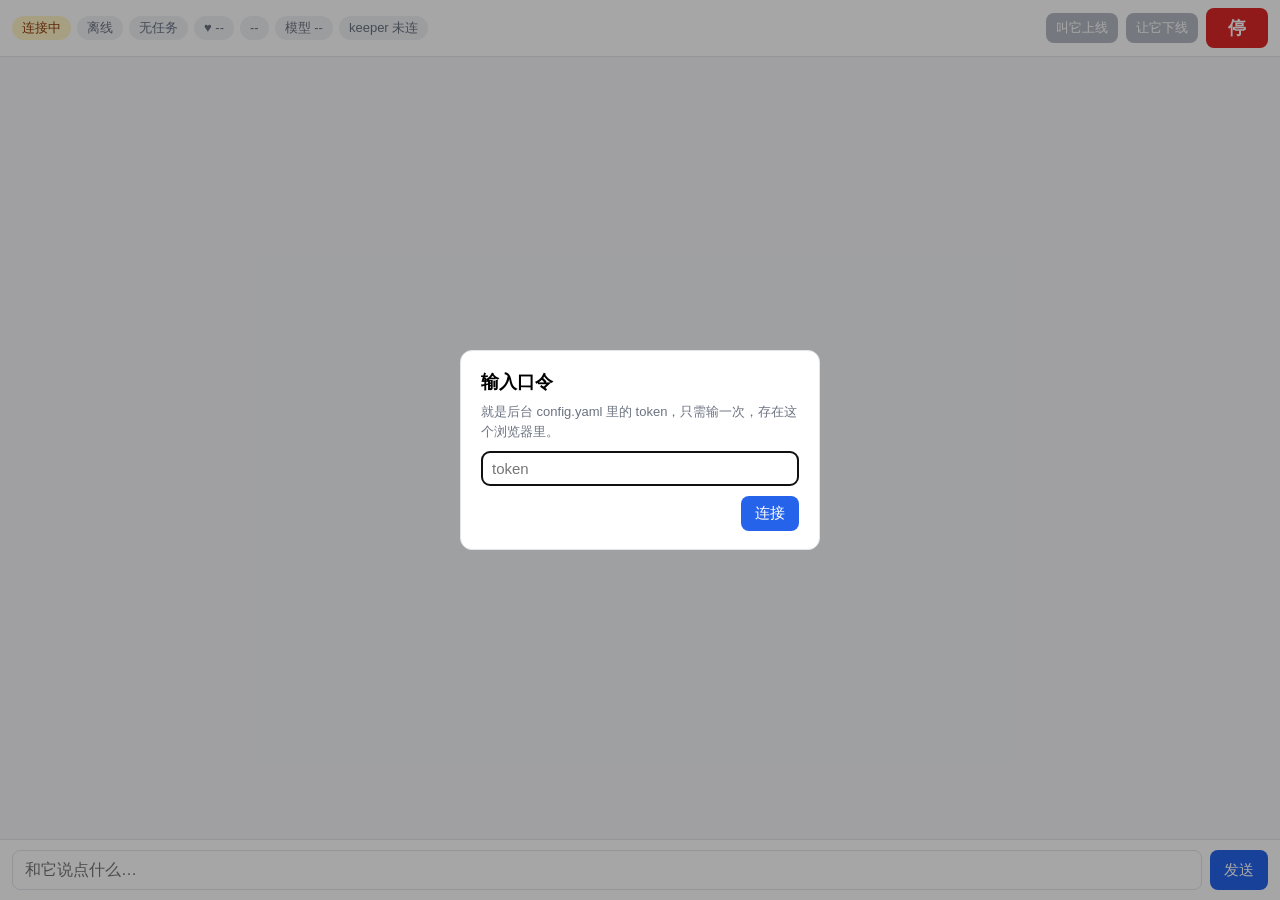
==== ui/index.html @ 0f7acbd1 "任务单 4：聊天网页 ui/ - 纯静态 index.html / app.js / style.css，server 打包时 processResources 拷进 jar 的 web/，由后台在 " ====
<!doctype html>
<html lang="zh">
<head>
  <meta charset="utf-8">
  <meta name="viewport" content="width=device-width, initial-scale=1">
  <title>Blockmate</title>
  <link rel="stylesheet" href="style.css">
</head>
<body>
  <header id="statusbar">
    <div class="pills">
      <span id="conn" class="pill pill-warn">连接中</span>
      <span id="online" class="pill">离线</span>
      <span id="task" class="pill">无任务</span>
      <span id="health" class="pill" title="生命值">♥ --</span>
      <span id="dim" class="pill" title="所在维度">--</span>
      <span id="model" class="pill" title="大模型">模型 --</span>
      <span id="keeper" class="pill" title="MacBook 上的守护进程">keeper 未连</span>
    </div>
    <div class="actions">
      <button id="keeper-start" class="btn btn-small" type="button" disabled title="让 keeper 启动游戏客户端">叫它上线</button>
      <button id="keeper-stop" class="btn btn-small" type="button" disabled title="让 keeper 关闭游戏客户端">让它下线</button>
      <button id="stop" class="btn btn-stop" type="button" title="立刻停下，不经过模型">停</button>
    </div>
  </header>

  <main>
    <section id="chat" aria-live="polite"></section>
    <details id="prefs" hidden>
      <summary>待确认的偏好 <span id="prefs-count" class="badge">0</span></summary>
      <ul id="prefs-list"></ul>
    </details>
  </main>

  <footer>
    <form id="composer" autocomplete="off">
      <input id="input" type="text" placeholder="和它说点什么…" maxlength="2000">
      <button id="send" class="btn" type="submit">发送</button>
    </form>
  </footer>

  <dialog id="token-dialog">
    <form method="dialog" id="token-form">
      <h2>输入口令</h2>
      <p>就是后台 config.yaml 里的 token，只需输一次，存在这个浏览器里。</p>
      <input id="token-input" type="password" placeholder="token" autocomplete="off" required>
      <div class="dialog-actions"><button class="btn" type="submit">连接</button></div>
    </form>
  </dialog>

  <script src="app.js"></script>
</body>
</html>
---- ui/style.css ----
:root {
  --bg: #f5f6f8; --panel: #ffffff; --line: #e1e4ea; --text: #1f2430; --muted: #6b7280;
  --owner: #d7e8ff; --companion: #ffffff; --system: #fff6d6; --accent: #2563eb; --stop: #dc2626;
  --ok: #16a34a; --warn: #d97706; --bad: #dc2626;
}
* { box-sizing: border-box; }
html, body { height: 100%; margin: 0; }
body {
  display: flex; flex-direction: column; background: var(--bg); color: var(--text);
  font: 15px/1.5 -apple-system, "PingFang SC", "Noto Sans CJK SC", "Microsoft YaHei", sans-serif;
}
header#statusbar {
  display: flex; flex-wrap: wrap; align-items: center; justify-content: space-between; gap: 8px;
  padding: 8px 12px; background: var(--panel); border-bottom: 1px solid var(--line);
}
.pills { display: flex; flex-wrap: wrap; gap: 6px; }
.pill {
  padding: 2px 10px; border-radius: 999px; background: #eef0f4; color: var(--muted); font-size: 13px; white-space: nowrap;
}
.pill-ok { background: #dcfce7; color: #166534; }
.pill-warn { background: #fef3c7; color: #92400e; }
.pill-bad { background: #fee2e2; color: #991b1b; }
.actions { display: flex; gap: 8px; align-items: center; }
.btn {
  border: 0; border-radius: 8px; padding: 8px 14px; background: var(--accent); color: #fff; font-size: 15px; cursor: pointer;
}
.btn:disabled { opacity: .4; cursor: not-allowed; }
.btn-small { padding: 6px 10px; font-size: 13px; background: #475569; }
.btn-stop { background: var(--stop); font-weight: 700; font-size: 18px; padding: 8px 22px; }
.btn-stop:active { transform: scale(.97); }
main { flex: 1; min-height: 0; display: flex; flex-direction: column; }
#chat { flex: 1; overflow-y: auto; padding: 12px; display: flex; flex-direction: column; gap: 8px; }
.msg { max-width: 78%; padding: 8px 12px; border-radius: 12px; border: 1px solid var(--line); white-space: pre-wrap; word-break: break-word; }
.msg .meta { display: block; font-size: 11px; color: var(--muted); margin-top: 2px; }
.msg-owner { align-self: flex-end; background: var(--owner); }
.msg-companion { align-self: flex-start; background: var(--companion); }
.msg-system { align-self: center; background: var(--system); color: #7c5a00; font-size: 13px; max-width: 92%; }
.msg-pending::after { content: "▍"; animation: blink 1s steps(2) infinite; }
@keyframes blink { to { opacity: 0; } }
details#prefs { border-top: 1px solid var(--line); background: var(--panel); padding: 6px 12px; }
details#prefs summary { cursor: pointer; font-weight: 600; }
.badge { display: inline-block; min-width: 20px; padding: 0 6px; border-radius: 999px; background: var(--warn); color: #fff; font-size: 12px; text-align: center; }
#prefs-list { list-style: none; margin: 6px 0 0; padding: 0; display: flex; flex-direction: column; gap: 6px; }
#prefs-list li { display: flex; gap: 8px; align-items: center; justify-content: space-between; }
#prefs-list .pref-actions { display: flex; gap: 6px; }
footer { padding: 10px 12px; background: var(--panel); border-top: 1px solid var(--line); }
#composer { display: flex; gap: 8px; }
#input { flex: 1; padding: 10px 12px; border: 1px solid var(--line); border-radius: 8px; font-size: 16px; }
dialog { border: 1px solid var(--line); border-radius: 12px; padding: 18px 20px; max-width: 360px; }
dialog::backdrop { background: rgba(0,0,0,.35); }
dialog h2 { margin: 0 0 6px; font-size: 18px; }
dialog p { margin: 0 0 10px; color: var(--muted); font-size: 13px; }
dialog input { width: 100%; padding: 8px 10px; border: 1px solid var(--line); border-radius: 8px; font-size: 15px; }
.dialog-actions { margin-top: 10px; text-align: right; }
@media (max-width: 600px) {
  .msg { max-width: 92%; }
  .btn-stop { padding: 8px 16px; }
  header#statusbar { padding: 6px 8px; }
}
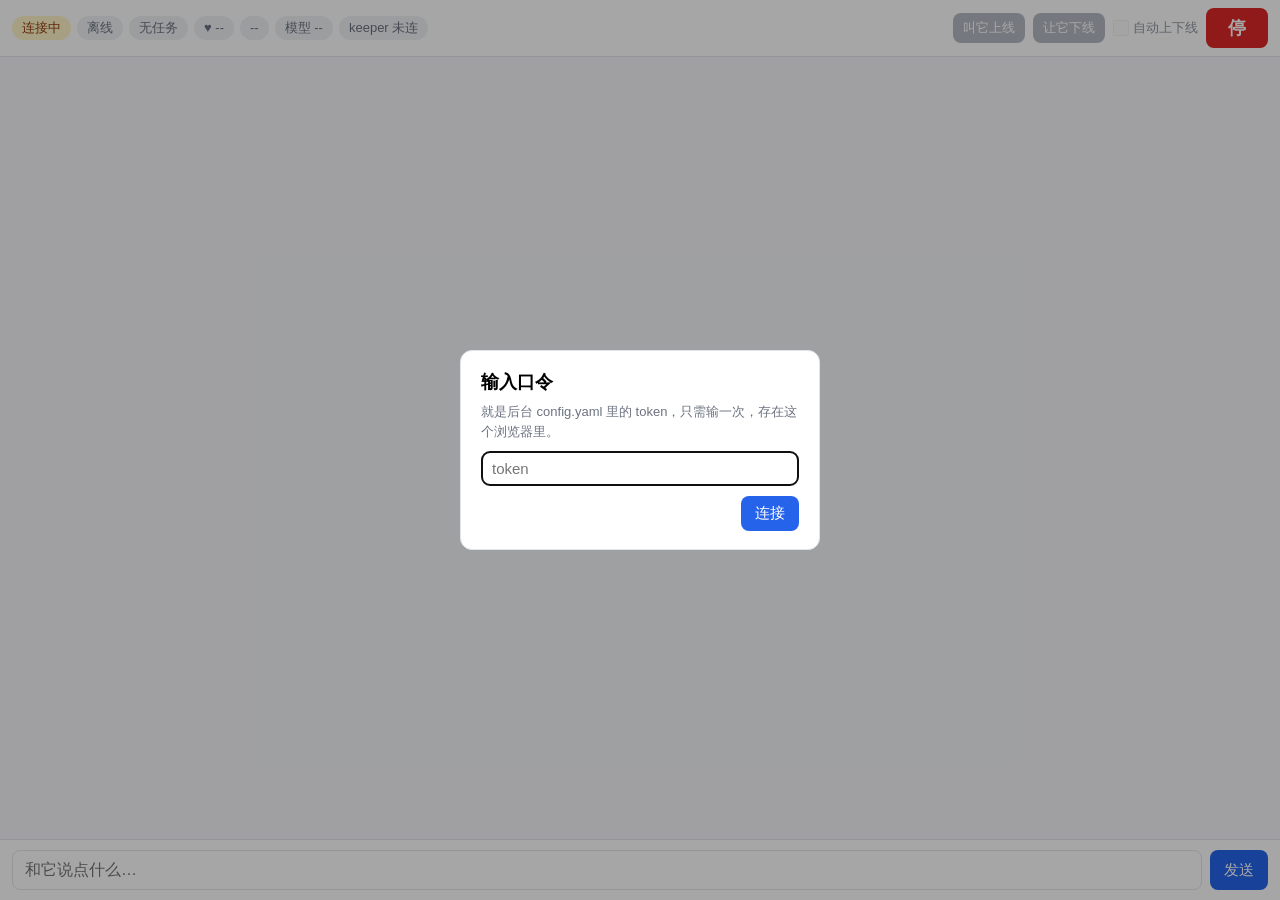
==== commit b5a4a438: "手册 7.2 可选：主人进服自动上线、离开 10 分钟自动下线（RCON 查谁在线） - server：config 加 rcon / auto_presence；RconClient 每 30 秒在" ====
--- a/ui/index.html
+++ b/ui/index.html
@@ -14,12 +14,17 @@
       <span id="task" class="pill">无任务</span>
       <span id="health" class="pill" title="生命值">♥ --</span>
       <span id="dim" class="pill" title="所在维度">--</span>
+      <span id="inv" class="pill" title="背包" hidden>背包：--</span>
       <span id="model" class="pill" title="大模型">模型 --</span>
       <span id="keeper" class="pill" title="MacBook 上的守护进程">keeper 未连</span>
+      <span id="owner" class="pill" title="后台用 RCON 查到的主人在线状态" hidden>主人：--</span>
     </div>
     <div class="actions">
       <button id="keeper-start" class="btn btn-small" type="button" disabled title="让 keeper 启动游戏客户端">叫它上线</button>
       <button id="keeper-stop" class="btn btn-small" type="button" disabled title="让 keeper 关闭游戏客户端">让它下线</button>
+      <label id="auto-wrap" class="toggle" title="后台每 30 秒问服务器谁在线：你进服就叫伙伴上线，你离开 10 分钟就让它下线。需要 config.yaml 配了 rcon">
+        <input id="auto" type="checkbox" disabled> 自动上下线
+      </label>
       <button id="stop" class="btn btn-stop" type="button" title="立刻停下，不经过模型">停</button>
     </div>
   </header>
--- a/ui/style.css
+++ b/ui/style.css
@@ -57,3 +57,8 @@
   .btn-stop { padding: 8px 16px; }
   header#statusbar { padding: 6px 8px; }
 }
+
+/* 自动上下线开关 */
+.toggle { display: inline-flex; align-items: center; gap: 4px; font-size: 13px; color: #334155; cursor: pointer; user-select: none; }
+.toggle input { width: 16px; height: 16px; margin: 0; cursor: pointer; }
+.toggle input:disabled, .toggle:has(input:disabled) { cursor: not-allowed; opacity: 0.55; }
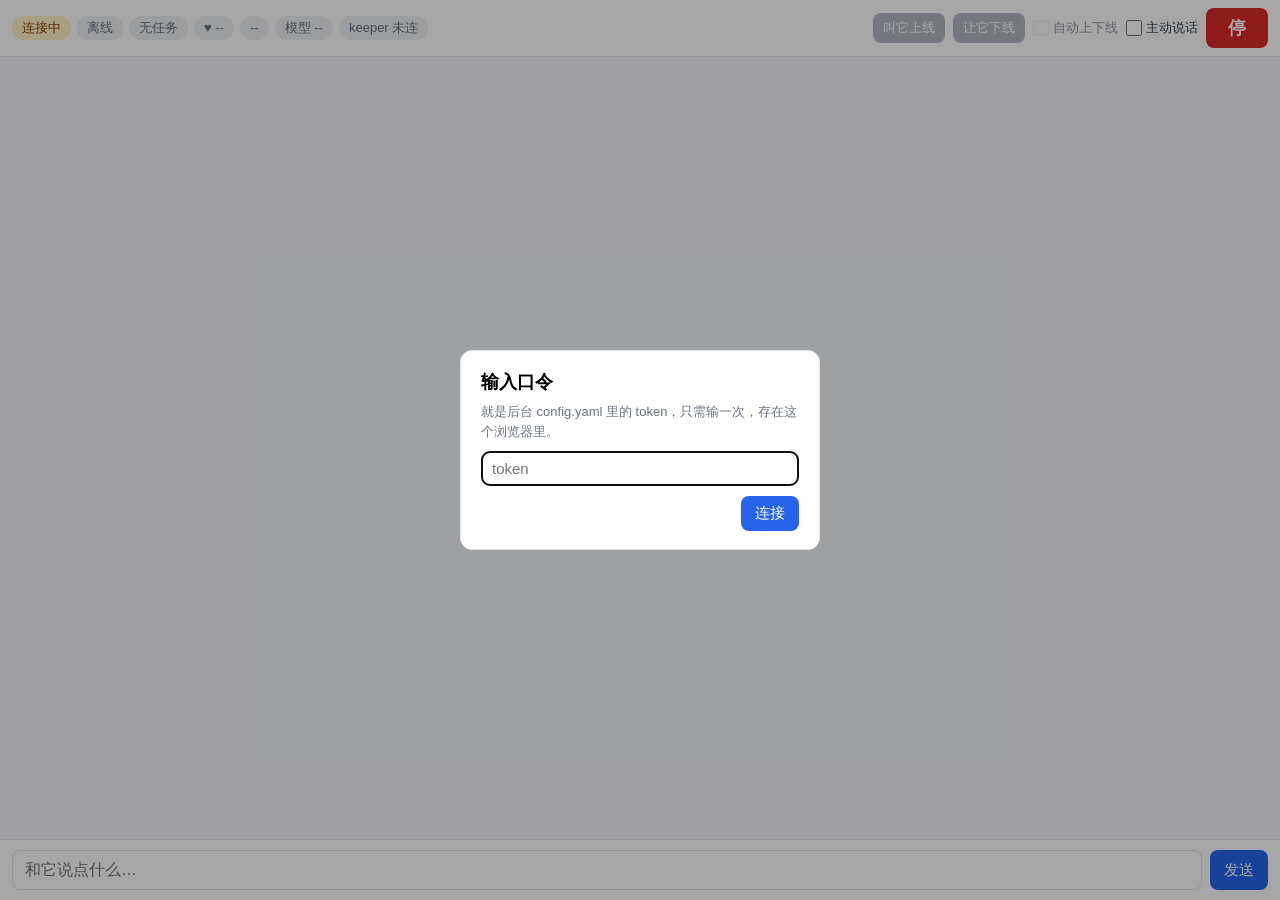
==== commit d7ddf995: "任务单 18：空闲循环和主动提议——没人说话时每 60 秒想一次（propose / remind / stay_quiet），节流和拒绝记忆写死在后台（15 秒不插嘴、同类提醒 5 分钟、被拒 10" ====
--- a/ui/index.html
+++ b/ui/index.html
@@ -25,11 +25,18 @@
       <label id="auto-wrap" class="toggle" title="后台每 30 秒问服务器谁在线：你进服就叫伙伴上线，你离开 10 分钟就让它下线。需要 config.yaml 配了 rcon">
         <input id="auto" type="checkbox" disabled> 自动上下线
       </label>
+      <label id="idle-wrap" class="toggle" title="没人说话时它每分钟想一次要不要主动说点什么（提议、天黑提醒）。关掉就只答不问">
+        <input id="idle" type="checkbox"> 主动说话
+      </label>
       <button id="stop" class="btn btn-stop" type="button" title="立刻停下，不经过模型">停</button>
     </div>
   </header>
 
   <main>
+    <section id="plan" class="plan" hidden>
+      <div class="plan-goal"><span id="plan-goal"></span> <span id="plan-outcome" class="badge"></span></div>
+      <ol id="plan-steps" class="plan-steps"></ol>
+    </section>
     <section id="chat" aria-live="polite"></section>
     <details id="prefs" hidden>
       <summary>待确认的偏好 <span id="prefs-count" class="badge">0</span></summary>
--- a/ui/style.css
+++ b/ui/style.css
@@ -62,3 +62,17 @@
 .toggle { display: inline-flex; align-items: center; gap: 4px; font-size: 13px; color: #334155; cursor: pointer; user-select: none; }
 .toggle input { width: 16px; height: 16px; margin: 0; cursor: pointer; }
 .toggle input:disabled, .toggle:has(input:disabled) { cursor: not-allowed; opacity: 0.55; }
+
+/* 计划进度条（任务单 10） */
+.plan { margin: 8px 12px 0; padding: 8px 10px; border: 1px solid #e2e8f0; border-radius: 8px; background: #f8fafc; font-size: 13px; }
+.plan-goal { color: #334155; margin-bottom: 6px; }
+.plan-steps { list-style: none; margin: 0; padding: 0; display: flex; flex-wrap: wrap; gap: 6px; }
+.plan-steps li { padding: 2px 8px; border-radius: 10px; background: #e2e8f0; color: #475569; }
+.plan-steps li.running { background: #dbeafe; color: #1e40af; font-weight: 600; }
+.plan-steps li.done { background: #dcfce7; color: #166534; }
+.plan-steps li.failed { background: #fee2e2; color: #991b1b; }
+.plan-steps li.skipped { background: #f1f5f9; color: #94a3b8; text-decoration: line-through; }
+
+/* 任务单 18：它主动说的话（空闲循环里的提议和提醒）另一种样式 */
+.msg-idle { border-left: 3px solid #f59e0b; }
+.msg-idle .meta { color: #b45309; }
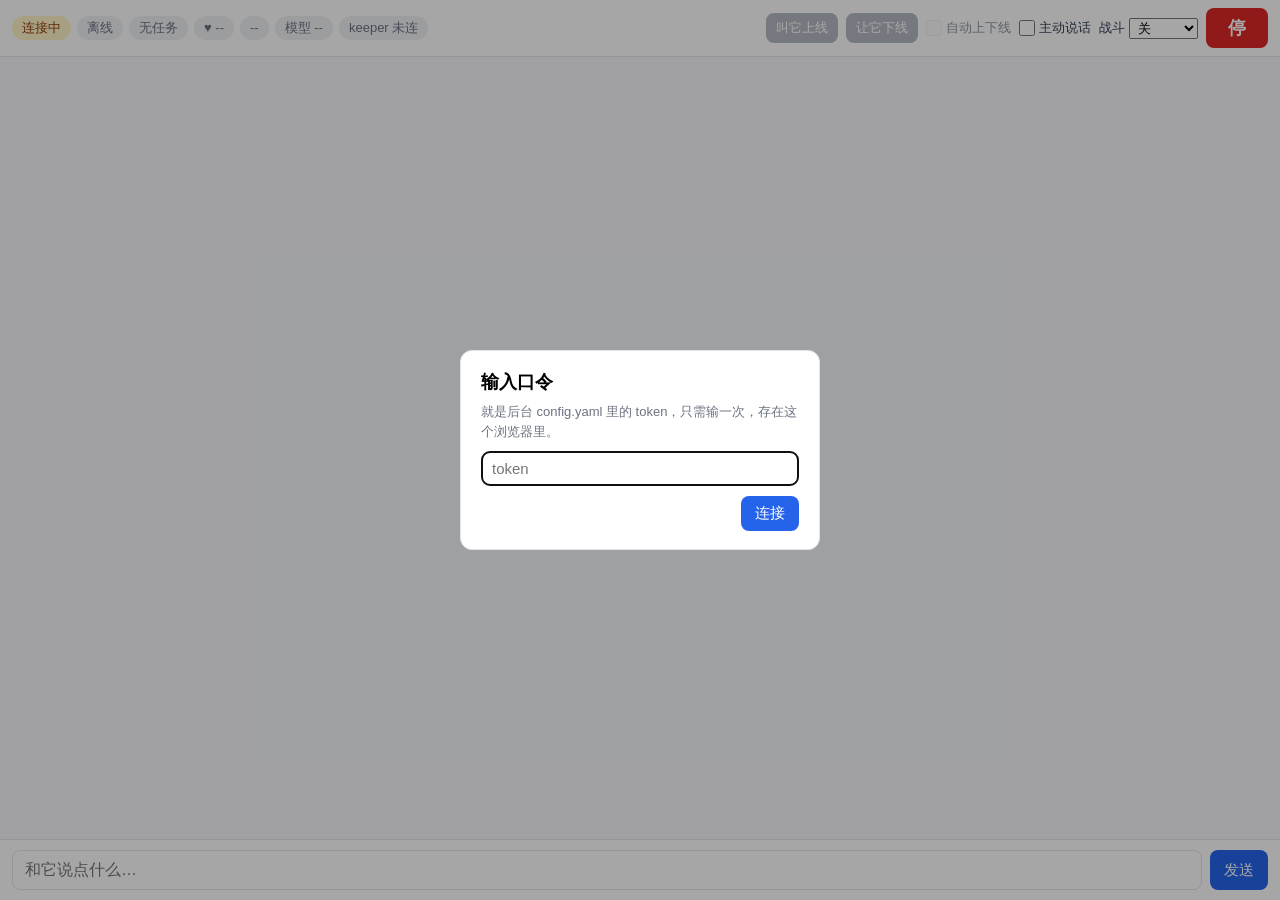
==== commit 2ed305a2: "任务单 19：自保——knowledge/mobs.yaml 五段名单（能打 / 只躲 / 永远不碰 / 夜里才算 / 先动手才算），combat.mode 开关（网页下拉，rules 消息热推不用重" ====
--- a/ui/index.html
+++ b/ui/index.html
@@ -27,6 +27,9 @@
       </label>
       <label id="idle-wrap" class="toggle" title="没人说话时它每分钟想一次要不要主动说点什么（提议、天黑提醒）。关掉就只答不问">
         <input id="idle" type="checkbox"> 主动说话
+      </label>
+      <label id="combat-wrap" class="toggle" title="战斗开关：关 = 被打只会跑；只自保 = 怪到跟前或先打它才还手；保护你 = 还会挡在你和怪中间（任务单 20 才做，现在和只自保一样）">
+        战斗 <select id="combat"><option value="off">关</option><option value="defend">只自保</option><option value="protect">保护你</option></select>
       </label>
       <button id="stop" class="btn btn-stop" type="button" title="立刻停下，不经过模型">停</button>
     </div>
--- a/ui/style.css
+++ b/ui/style.css
@@ -73,6 +73,8 @@
 .plan-steps li.failed { background: #fee2e2; color: #991b1b; }
 .plan-steps li.skipped { background: #f1f5f9; color: #94a3b8; text-decoration: line-through; }
 
+#combat { font-size: 13px; padding: 1px 4px; }
+
 /* 任务单 18：它主动说的话（空闲循环里的提议和提醒）另一种样式 */
 .msg-idle { border-left: 3px solid #f59e0b; }
 .msg-idle .meta { color: #b45309; }
